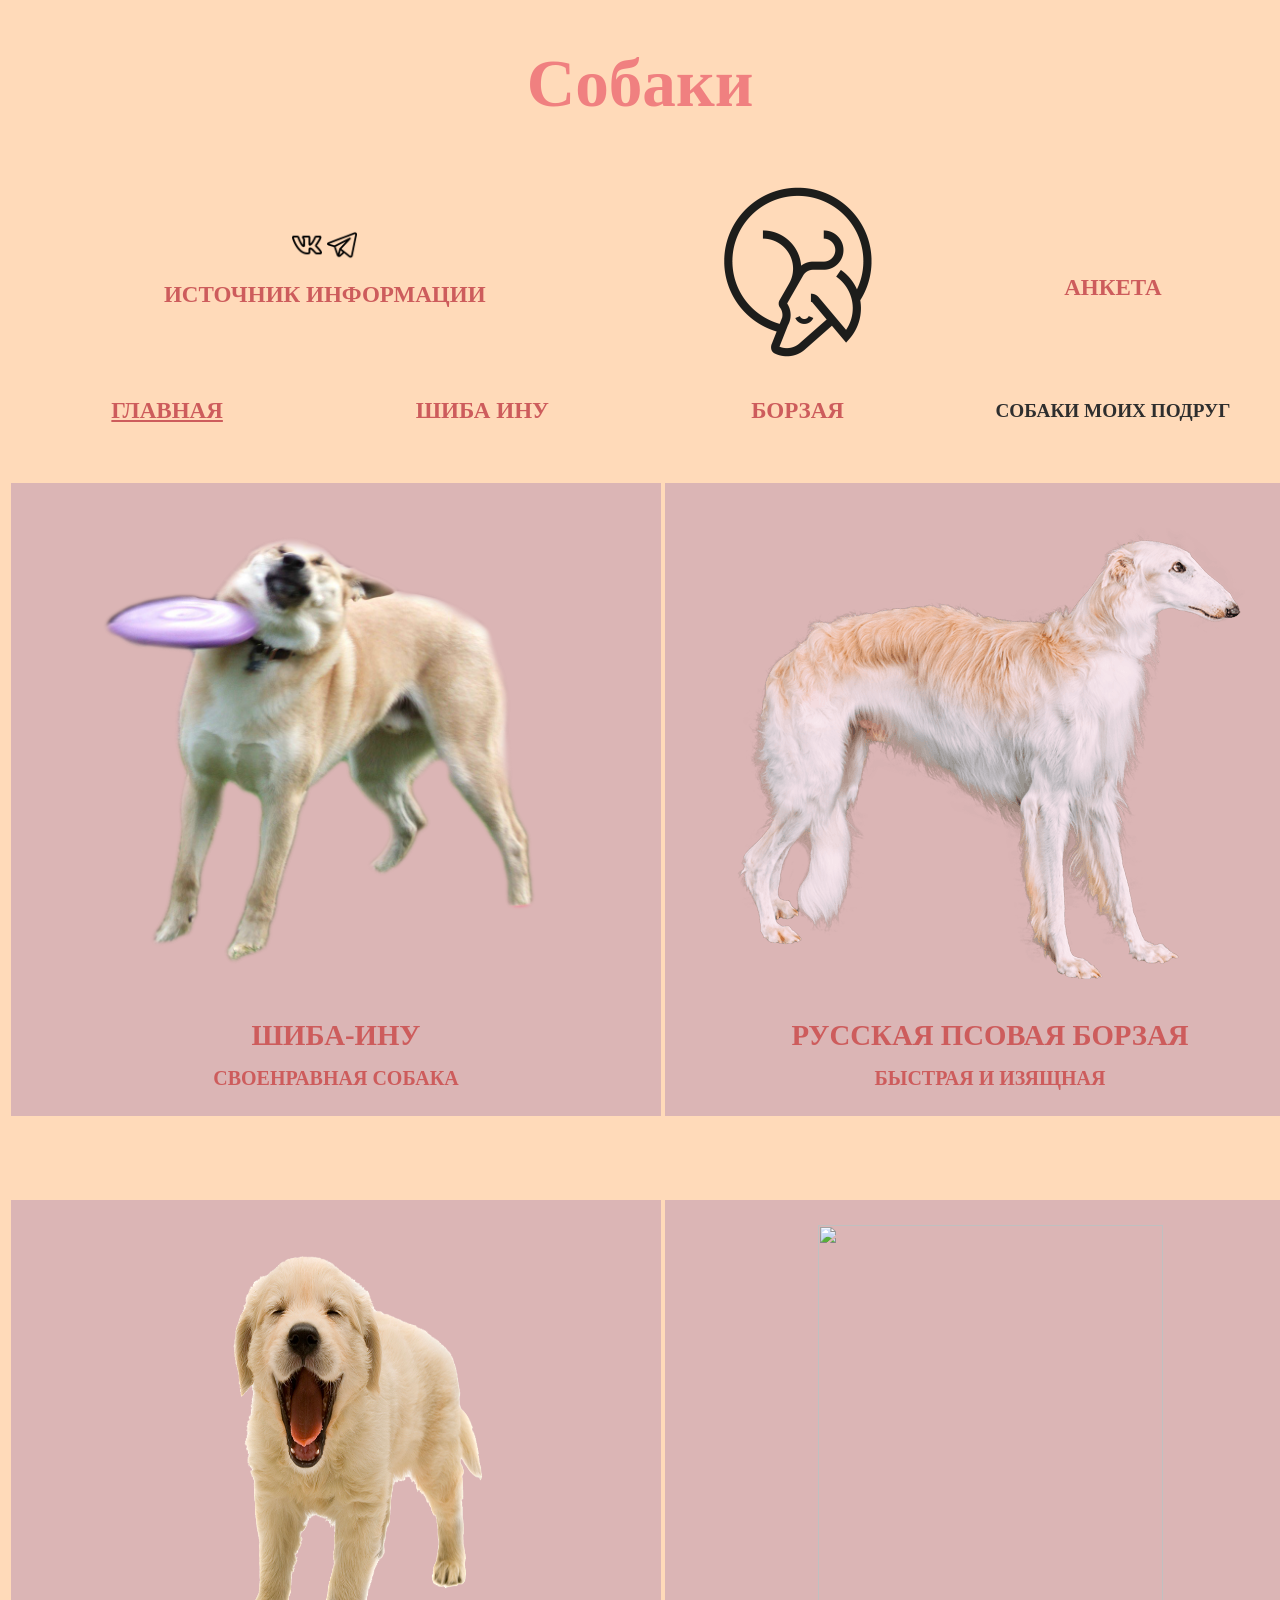
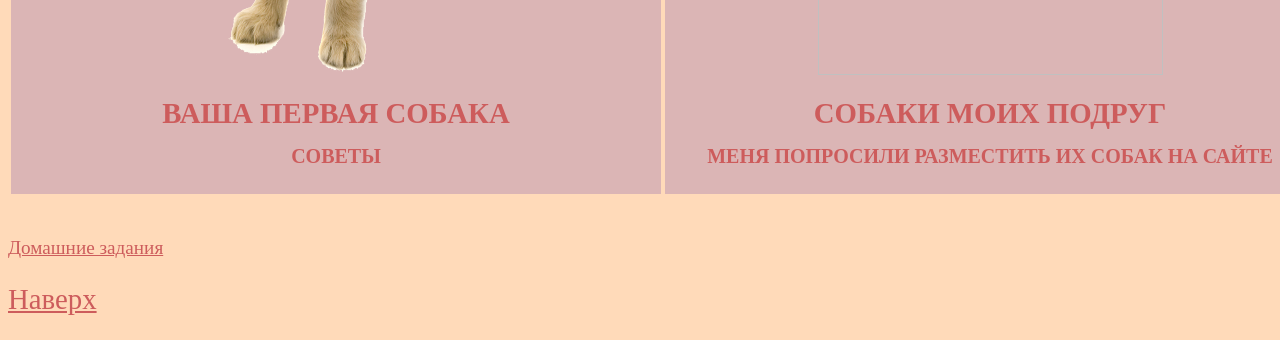
==== untitled1/index.html @ d8131ab7 "index.html" ====
<!DOCTYPE html>
<html lang="ru">
<head>
  <meta charset="UTF-8">
  <title>собаки</title>
  <link href="website.css" rel="stylesheet" type="text/css">
</head>
<body>
<h1 align="center">Собаки </h1>
    <header align="center">
      <p><a name="top"></a></p>
        <table width="100%" border="0" cellspacing="3"  >
            <tr>
                <td colspan="2">
                    <a href="https://vk.com/" target="_blank"><img src="vk.png" width="30px"></a>
                    <a href="https://t.me/whyaugustt" target="_blank"><img src="telegram.png" width="30px"></a>
                    <br><div class="dog-title"><a href="https://www.purina.ru/dogs/breed-library"> ИСТОЧНИК ИНФОРМАЦИИ</a></div></td>
                <td colspan="1" align="top"><img src="doggo.png" height="200px">

                    <td colspan="2">

                       <br><div class="dog-title"><a href="forma1.html">АНКЕТА</a></div>
            </tr>
    <tr>
        <td width="20%"><div class="dog-title-u"><a href="website2.html">ГЛАВНАЯ</a></div></td>
        <td width="20%"><div class="dog-title"> <a href="shiba%20inu.html#text">  ШИБА ИНУ </a></div> </td>
        <td width="20%"><div class="dog-title"><a href="borzoi.html"> БОРЗАЯ </a> </div></td>
        <td width="20%">
          <div class="dropdown"> СОБАКИ МОИХ ПОДРУГ
            <div class="dropdown-content" >
                <a href="delik.html">ДЕЛИК</a>
                <a href="rina.html">РИНА</a>
              </div>
        </div>
          </td>
    </tr>
    </table>
</header>
<table width="80%" align="center" border="0">
        <tr>
            <td> <div class="dog-h">
                <div class="dog">
                <a href="shiba inu.html"><img src="pngegg.png" height="489"></a>
                <div class="dog-title">
                <a href="shiba%20inu.html"> Шиба-ину </a>
                <span class="subh">Своенравная собака</span>
                </div> </div></div>
            </td>
            <td> <div class="dog-h">
                <div class="dog">
                <a href="borzoi.html"><img src="borzoi.png" alt="Борзая"></a>
                <div class="dog-title">
                <a href="borzoi.html"> Русская псовая борзая </a>
                <span class="subh">Быстрая и изящная</span>
                </div> </div></div>
            </td>
        </tr>
        <tr>
            <td> <div class="dog-h">
                <div class="dog">
                <a href="first.html"><img src="firstdog.png" width="500" height="450" alt="щенок лабрадора"></a>
                <div class="dog-title">
                <a href="first.html"> Ваша первая собака </a>
                <span class="subh">Советы</span>
                </div> </div></div>
            </td>
            <td>
                <div class="dog-h">
                <div class="dog">
                <a href="friends.html"><img src="rina.png" width="345" height="450"></a>
                <div class="dog-title">
                <a href="friends.html">Собаки моих подруг</a>
                <span class="subh">Меня попросили разместить их собак на сайте</span>
                </div>  </div> </div>
            </td>
        </tr>
    </table>
<a href="domashki/dz.html">Домашние задания</a>  
<p><a href="#top">Наверх</a></p>
</body>
</html>
---- untitled1/website.css ----
body{
    font-family: 'HSE Sans';
    background-color: #ffdab9;  }
    h1 {
      font-size: 420%;
      color: lightcoral;
      font-family: "HSE Sans"
    }
    h2 {
      font-size: 230%;
      color: indianred;
      font-family: "HSE Sans"
    }
    h3 {
      font-size: 180%;
      color: #e86883;
      font-family: "HSE Sans"
    }
    p {
      font-size: 150%;
      color: darkred
    }
    .sign {
    float: right; /* Выравнивание по правому краю */
    border: 5px dotted darkred; /* Параметры рамки */
    padding: 10px; /* Поля внутри блока */
    margin: 14px 0 9px 9px; /* Отступы вокруг */
    background: lightpink; /* Цвет фона */}
   .sign figcaption {
     margin: 0 auto 90 px; /* Отступы вокруг абзаца */
     color: darkred;
     font-family: "HSE Sans";
     font-size: 200%;
   }
   ul {
     color: darkred;
     font-family: "HSE Sans";
     font-size: 120%;
   }
   ol {
     color: darkred;
     font-family: "HSE Sans";
     font-size: 120%;
   }
   header {
     font-family: "HSE Sans";
     font-size: 120%
   }




.dog-h {
    width: 600px;
    margin: 40px auto;
    background: #dbb5b5;
    padding:25px;
    text-align: center;
    font-size: 24px;
    text-transform: uppercase;}

.dog {
    position: relative;
    overflow: hidden; }
.subh {
  font-size: 20px;
  color: indianred;
  font-weight: 700;
}
.dog-title a {
    text-decoration: none;
    color: #2e2e2e;
    font-weight: 600;
    margin: 15px 0 5px;
    padding-bottom: 7px;
    display: block;
    position: relative;
    transition: .3s ease-in-out;}
.dog-title-u a{
  text-decoration-line: underline;
  color: #2e2e2e;
  font-weight: 600;
  margin: 15px 0 5px;
  padding-bottom: 7px;
  display: block;
  position: relative;
  transition: .3s ease-in-out;
  }


.dog-title a:hover {
    color: red;}

.dog-title a:active {
  color: palevioletred;
}

.dropdown {
        position: relative;
        display: inline-block;
        text-decoration: none;
        color: #2e2e2e;
        font-weight: 600;
        margin: 15px 0 5px;
        padding-bottom: 7px;
        display: block;
        position: relative;
        transition: .3s ease-in-out;
     }



  a {
     color: indianred;
     font-family: "HSE Sans";
     font-size: 120%;}

a:link {
  color: indianred;
}

a:active {
  color: palevioletred;
}
.dropdown {
  position: relative;
  display: inline-block;
  text-decoration: none;
  color: #2e2e2e;
  font-weight: 600;
  margin: 15px 0 5px;
  padding-bottom: 7px;
  display: block;
  position: relative;
  transition: .3s ease-in-out;
     }

     .dropdown-content {
        display: none;
        position: absolute;
        max-width:150px;
        background-color: #ecd1d7;
        box-shadow: 0px 8px 16px 0px rgba(0,0,0,0.2);
        z-index: 5;
     }

     .dropdown-content a {
        color: black;
        padding: 12px 12px;
        text-decoration: none;
        display: block;
     }
     .dropdown-content a:hover {background-color: #f1f1f1;}
     .dropdown:hover
     .dropdown-content {display: block;}
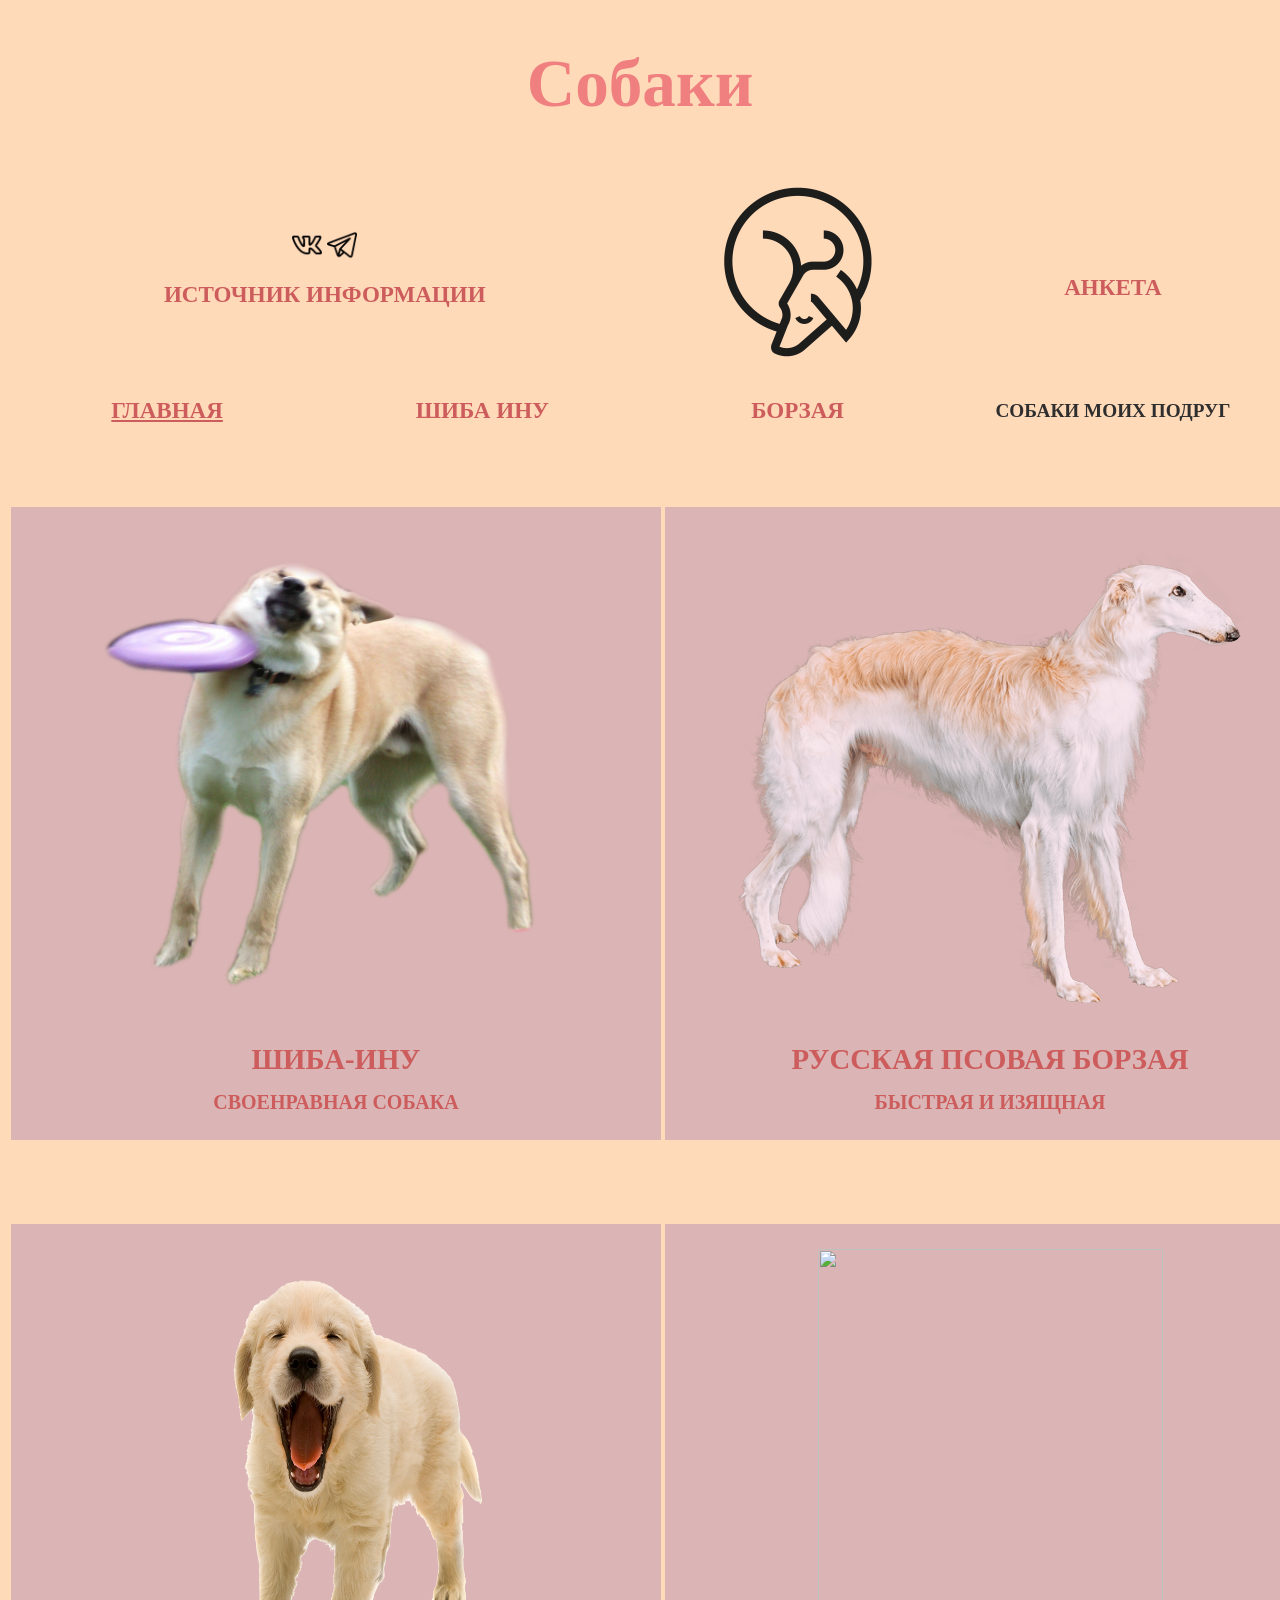
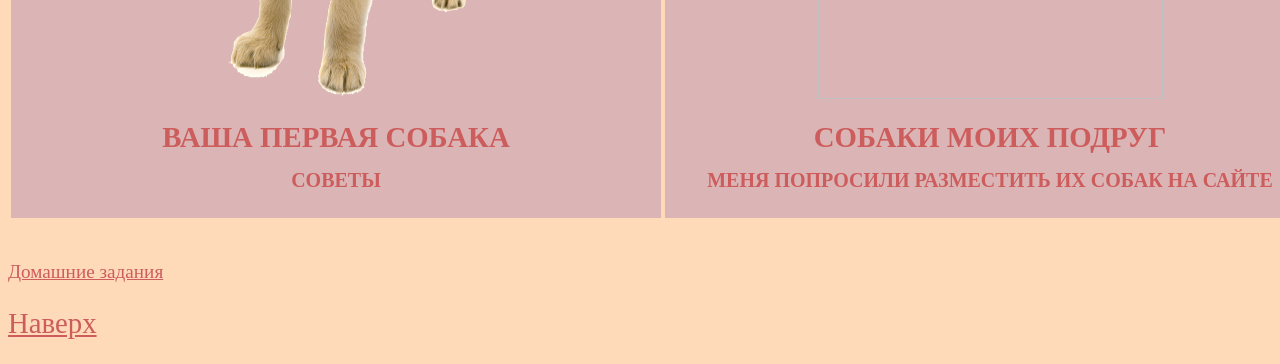
==== commit 47b18725: "Update index.html" ====
--- a/untitled1/index.html
+++ b/untitled1/index.html
@@ -3,7 +3,7 @@
 <head>
   <meta charset="UTF-8">
   <title>собаки</title>
-  <link href="website.css" rel="stylesheet" type="text/css">
+  <link href="style.css" rel="stylesheet" type="text/css">
 </head>
 <body>
 <h1 align="center">Собаки </h1>
@@ -22,8 +22,8 @@
                        <br><div class="dog-title"><a href="forma1.html">АНКЕТА</a></div>
             </tr>
     <tr>
-        <td width="20%"><div class="dog-title-u"><a href="website2.html">ГЛАВНАЯ</a></div></td>
-        <td width="20%"><div class="dog-title"> <a href="shiba%20inu.html#text">  ШИБА ИНУ </a></div> </td>
+        <td width="20%"><div class="dog-title-u"><a href="index.html#main">ГЛАВНАЯ</a></div></td>
+        <td width="20%"><div class="dog-title"> <a href="shiba%20inu.html#bookmark">  ШИБА ИНУ </a></div> </td>
         <td width="20%"><div class="dog-title"><a href="borzoi.html"> БОРЗАЯ </a> </div></td>
         <td width="20%">
           <div class="dropdown"> СОБАКИ МОИХ ПОДРУГ
@@ -37,6 +37,7 @@
     </table>
 </header>
 <table width="80%" align="center" border="0">
+  <p><a name="main"></a></p>
         <tr>
             <td> <div class="dog-h">
                 <div class="dog">
@@ -75,7 +76,7 @@
             </td>
         </tr>
     </table>
-<a href="domashki/dz.html">Домашние задания</a>  
+<a href="https://whyaugust.github.io/kontrolnaya_rabota/domashki/dz.html">Домашние задания</a>  
 <p><a href="#top">Наверх</a></p>
 </body>
 </html>
--- a/untitled1/style.css
+++ b/untitled1/style.css
@@ -0,0 +1,157 @@
+   body{
+    font-family: 'HSE Sans';
+    background-color: #ffdab9;  }
+    h1 {
+      font-size: 420%;
+      color: lightcoral;
+      font-family: "HSE Sans"
+    }
+    h2 {
+      font-size: 230%;
+      color: indianred;
+      font-family: "HSE Sans"
+    }
+    h3 {
+      font-size: 180%;
+      color: #e86883;
+      font-family: "HSE Sans"
+    }
+    p {
+      font-size: 150%;
+      color: darkred
+    }
+    .sign {
+    float: right; /* Выравнивание по правому краю */
+    border: 5px dotted darkred; /* Параметры рамки */
+    padding: 10px; /* Поля внутри блока */
+    margin: 14px 0 9px 9px; /* Отступы вокруг */
+    background: lightpink; /* Цвет фона */}
+   .sign figcaption {
+     margin: 0 auto 90 px; /* Отступы вокруг абзаца */
+     color: darkred;
+     font-family: "HSE Sans";
+     font-size: 200%;
+   }
+   ul {
+     color: darkred;
+     font-family: "HSE Sans";
+     font-size: 120%;
+   }
+   ol {
+     color: darkred;
+     font-family: "HSE Sans";
+     font-size: 120%;
+   }
+   header {
+     font-family: "HSE Sans";
+     font-size: 120%
+   }
+
+
+
+
+.dog-h {
+    width: 600px;
+    margin: 40px auto;
+    background: #dbb5b5;
+    padding:25px;
+    text-align: center;
+    font-size: 24px;
+    text-transform: uppercase;}
+
+.dog {
+    position: relative;
+    overflow: hidden; }
+.subh {
+  font-size: 20px;
+  color: indianred;
+  font-weight: 700;
+}
+.dog-title a {
+    text-decoration: none;
+    color: #2e2e2e;
+    font-weight: 600;
+    margin: 15px 0 5px;
+    padding-bottom: 7px;
+    display: block;
+    position: relative;
+    transition: .3s ease-in-out;}
+.dog-title-u a{
+  text-decoration-line: underline;
+  color: #2e2e2e;
+  font-weight: 600;
+  margin: 15px 0 5px;
+  padding-bottom: 7px;
+  display: block;
+  position: relative;
+  transition: .3s ease-in-out;
+  }
+
+
+.dog-title a:hover {
+    color: red;}
+
+.dog-title a:active {
+  color: palevioletred;
+}
+
+.dropdown {
+        position: relative;
+        display: inline-block;
+        text-decoration: none;
+        color: #2e2e2e;
+        font-weight: 600;
+        margin: 15px 0 5px;
+        padding-bottom: 7px;
+        display: block;
+        position: relative;
+        transition: .3s ease-in-out;
+     }
+
+
+
+  a {
+     color: indianred;
+     font-family: "HSE Sans";
+     font-size: 120%;}
+
+a:link {
+  color: indianred;
+}
+
+a:active {
+  color: palevioletred;
+}
+.dropdown {
+  position: relative;
+  display: inline-block;
+  text-decoration: none;
+  color: #2e2e2e;
+  font-weight: 600;
+  margin: 15px 0 5px;
+  padding-bottom: 7px;
+  display: block;
+  position: relative;
+  transition: .3s ease-in-out;
+     }
+
+     .dropdown-content {
+        display: none;
+        position: absolute;
+        max-width:150px;
+        background-color: #ecd1d7;
+        box-shadow: 0px 8px 16px 0px rgba(0,0,0,0.2);
+        z-index: 5;
+     }
+
+     .dropdown-content a {
+        color: black;
+        padding: 12px 12px;
+        text-decoration: none;
+        display: block;
+     }
+     .dropdown-content a:hover {background-color: #f1f1f1;}
+     .dropdown:hover
+     .dropdown-content {display: block;}
+
+
